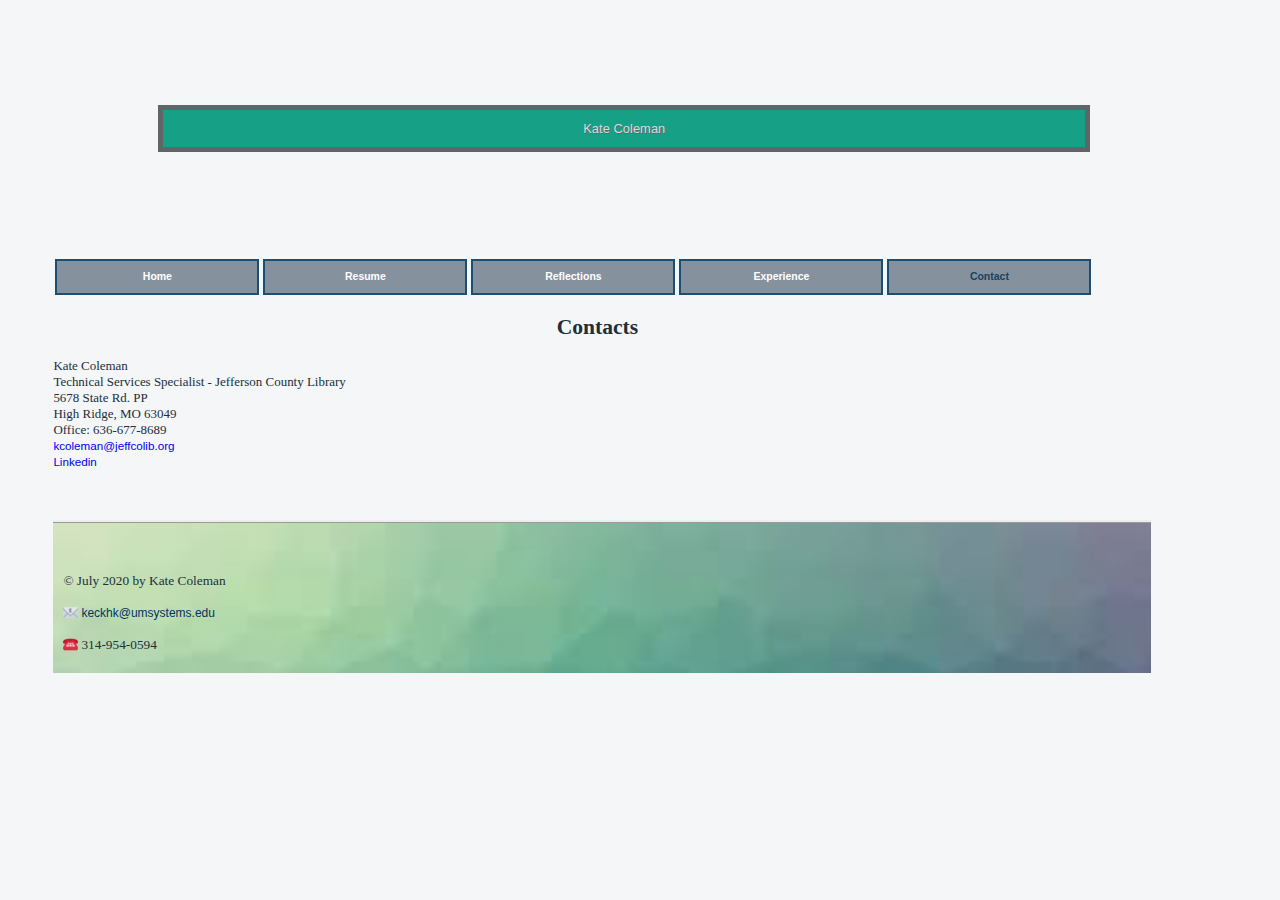
==== islt_7310/contacts.html @ 7cc0c904 "Add files via upload" ====
<!DOCTYPE html>
 <html lang="en-US">
 <head>              
     <!--
*****************************************************
Title:  Contact Page

Use:  To allow users to fill out and submit the contact form.

Author:  Kate Coleman

School/Term:  University of Missouri-Columbia, Summer term 2020

Developed: July 19, 2020

Tested:  July 19, 2020; Passed on Firefox and Chrome browsers.
************************************************************
      -->
  <meta charset="utf-8">              
  <title>Kate Coleman Contacts</title>
     
     <link rel="stylesheet"
      href="style.css">
     
     <link rel="stylesheet"
      href="nav.css"> 
     
          <meta name="viewport" content="width=device-width, initial-scale=1">

     
  <style>
      
      h2 a:link {color: #7FB3D5; text-decoration: none; font-size: 30pt;}
      h2 a:visited {color: #2980B9; text-decoration: none; font-size: 30pt;}
      h2 a:hover {color: dimgrey ;text-decoration: none; font-size: 25pt;}
      
     </style>
  </head>
     
        <h1>Kate Coleman</h1>    
      
      <nav id="nav_menu">
          <ul>
            <li><a href="index.html">Home</a></li>
            <li><a href="resume.html">Resume</a></li>
              <li><a href="reflection.html">Reflections</a></li>
            <li><a href="experience.html">Experience</a>
                <ul>
                    <li><a href="link.html">Goal 1</a></li>
                    <li><a href="link.html">Goal 2</a></li>
                    <li><a href="link.html">Goal 3</a></li>
                </ul>  
            </li>
            <li><a href="contacts.html" class="current">Contact</a></li>  
          </ul>
      </nav>
      
   <h2>Contacts</h2>
      
      <p>
      Kate Coleman
      <br/>
      Technical Services Specialist - Jefferson County Library
      <br/>
      5678 State Rd. PP
      <br/>
          High Ridge, MO 63049
      <br/>
          Office: 636-677-8689
    <br/>
          <a href="mailto:kcoleman@jeffcolib.org">kcoleman@jeffcolib.org</a>
        <br/>
          <a href="https://www.linkedin.com/in/kate-coleman-70ab35162/">Linkedin</a>
      </p>
      
   <footer>
        <div class="footer">
            &copy; July 2020 by Kate Coleman
        </div>
        
        <div class="footer">
        <br>
        <img src="images/email.png" alt="email icon" class="icon">
            <a href="mailto:keckhk@umsystems.edu"> keckhk@umsystems.edu</a>        
        </div>
        
        <div class="footer">
        <br>
        <img src="images/phone.png" alt="phone icon" class="icon">
        314-954-0594
        </div>
        
   </footer>      

</html>
---- islt_7310/style.css ----
/*************************************************************
*Description: Primary style sheet for librariankate.github.io
*Author: Kate Coleman
*School/Term:  University of Missouri-Columbia, Summer term 2020
*Developed: June 27, 2020
*Tested:  July 06, 2020; Passed on Firefox and Chrome browsers.
*************************************************************/
body {
    width: 85%;
    padding: 0% 3% 5% 3%;
    background-color: #F4F6F7;
    margin: 15px;
    max-width: 1200px;
}
body
h1 {color: #D7DBDD; 
    font-size: 20pt; 
    font: normal normal 30pt Optima, serif;
    text-align: center;
    text-shadow: 1px 1px #626567;
    font-family: sans-serif;
    width: 900px;
    border: 5px solid #626567;
    background-color: #16A085;
    margin: 105px;
    padding: 1%;
}  

h2 {
    text-align: center;
}
a:hover{color:dodgerblue; text-decoration: none; font-size: 10pt;}

h3 {color: #1F618D; font-size: 14pt;}
body {color: #212F3C;}
img {float: right;}
img {
    margin: 20px; 
    padding: 10px;
}

body blockquote {
    font-size: 16pt;
    font-family: fantasy;
    border: 1px solid #212F3C;
    padding: 2%;
    background-color: #16A085;
    text-align: center;
}

/*************footer styling**************/

.footer {font-size: 10pt;}

footer a:link {color:#003366;}
    footer a:visited {color:lightskyblue;}
    footer a:hover {color:rebeccapurple;}
    footer a:focus {color:rebeccapurple;}
    footer a:active {color:black;}

    a {
        text-decoration: none; 
        font-size: 10pt; 
        font-family: sans-serif;
        } 

footer {
    border-top-style: ridge;
    padding-top: 20px;
    padding-left: 10px;
    margin-left: 0;
}

footer {width: 100%;
    height: 100px;
    padding-top: 50px;
    margin-top: 50px;
    background-image: url(images/footerbackground.jpg);
    background-repeat: no-repeat;
    background-size: cover;}

.icon {height: 15px;
    width: 15px;
    border: none;
    padding: 0;
    margin: 0;
    padding-right: 3px;
    float: left;
}

.icon:hover {
    transform: scale(1.5)
}

footer {clear: both;}

#hamburger {display: none;
        }

/**************media queries go here after the main CSS**************/

 @media (max-width: 640px)  {
    #hamburger {
        display: none;
        float:left;
        width: 26px;
        font-size: 2em;
        margin: 5px;
    }
}
    
img {max-width:100%; height: auto;}

body, h1, p, h3, ul, li, blockquote, footer, a, h4, section, table, caption
    
    {font-size:90% !important;} }
---- islt_7310/nav.css ----
#nav_menu ul {    list-style-type: none;
}

#nav_menu ul li {float: left;
}

#nav_menu ul li a {
    text-align: center;
    display: block;
    width: 200px;
    padding: 1em 0;        /*padding above and below a elements*/
    text-decoration: none;
    background-color: #85929E;
    color: white;
    font-weight: bold;
    border-right: 2px solid #1B4F72;
    border-left: 2px solid #1B4F72;
    border-top: 2px solid #1B4F72;
    border-bottom: 2px solid #1B4F72;
}
#nav_menu ul li.alastitem {border-right: none;}
#nav_menu ul li a.current {color: #154360;}

/*************CSS for operation of menus***************/

#nav_menu ul {
    list-style: none;                 /*Removes bullets from all ul elements*/
    position: relative;               /*So submenues can be positioned*/
}

#nav_menu ul li {float: left;}         /*display items horizontally*/

#nav_menu ul ul {
    display: none;                     /*Don't display submenues until hover of li*/
    position: absolute;
    top: 100%;                          /*Position submenue at bottom of main menu*/
}

#nav_menu ul ul li {float: none;}        /*Display submenus vertically*/
#nav_menu ul li:hover > ul {            /*Select ul child of li element*/
    display: block;}                     /*Display submenu on hover of li element*/

#nav_menu > ul::after {
    content: "";                         /*Add empty content to the end of the first ul*/
    display: block;                      /*Display that content as a block element*/
    clear: both;                         /*Stop the floating of the li elements*/
}

/********************format and position the main navigation menu******************/
        nav {
            top: 0px;   
        }
        nav ul {
            list-style-type: none;
            margin: 0;
            padding: 0;
        }
        nav>ul li {
            position: relative; /*we must add a position to our main navigation bar so we can position a drop-down properly */
            text-align: center;
            font-weight: bold;
            color: darkmagenta;
            float: left;
        }
        nav a {
            text-decoration: none;
            display: inline-block;
            border: 3px solid black;
            padding: 15px 15px 15px 15px;
            width: 150px; /*this is important to set so our drop-down doesn't go across the page*/
            margin: 2px;
        }

/************format all navigation <a> elements********************/
        nav a:link{
            background-color: #154360;
        }
        nav a:hover, nav a:focus {
            background-color: #117864;
        }
        nav a:active{
            background-color: aquamarine;
        }

/*****************position sub-menu or drop-down********************/
        nav ul>li ul {
            position: absolute;
            top: 100%;
            display: none;
        }
        nav ul ul li {
            float:none;
        }

/********************special hover to display the drop-down****************/
        nav>ul>li:hover>ul{
            display: block;
        }

#hamburger {display: none;
        }

@media (max-width:640px){

#hamburger {
        display: inline-block;
        float:left;
        width: 26px;
        font-size: 2em;
        margin: 5px;
    }
}

    
    .mobileHide:hover {
        display: none;}
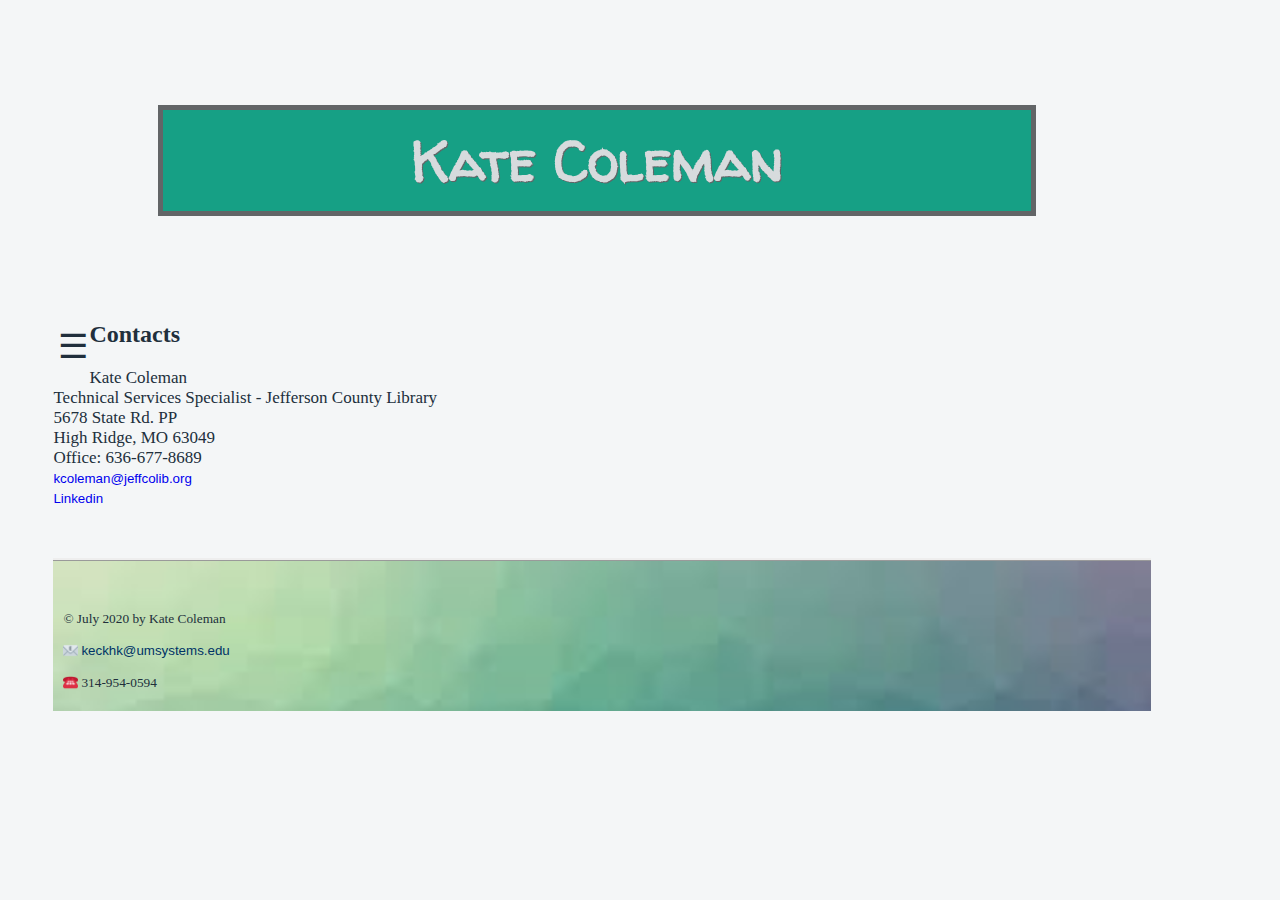
==== commit 5337b13e: "Add files via upload" ====
--- a/islt_7310/contacts.html
+++ b/islt_7310/contacts.html
@@ -40,15 +40,18 @@
         <h1>Kate Coleman</h1>    
       
       <nav id="nav_menu">
+          
+          <label id="hamburger">&#9776;</label>
+          
           <ul>
             <li><a href="index.html">Home</a></li>
             <li><a href="resume.html">Resume</a></li>
               <li><a href="reflection.html">Reflections</a></li>
             <li><a href="experience.html">Experience</a>
                 <ul>
-                    <li><a href="link.html">Goal 1</a></li>
-                    <li><a href="link.html">Goal 2</a></li>
-                    <li><a href="link.html">Goal 3</a></li>
+                    <li><a href="link.html">2002-2010</a></li>
+                    <li><a href="link.html">2010-2017</a></li>
+                    <li><a href="link.html">2017-Present</a></li>
                 </ul>  
             </li>
             <li><a href="contacts.html" class="current">Contact</a></li>  
--- a/islt_7310/style.css
+++ b/islt_7310/style.css
@@ -5,21 +5,27 @@
 *Developed: June 27, 2020
 *Tested:  July 06, 2020; Passed on Firefox and Chrome browsers.
 *************************************************************/
+@font-face { 
+
+font-family: WalterTurncoat;
+src: url(images/WalterTurncoat-Regular.ttf);
+}
+
+
 body {
     width: 85%;
     padding: 0% 3% 5% 3%;
     background-color: #F4F6F7;
     margin: 15px;
     max-width: 1200px;
-}
-body
+    font-size: 17px;
+} 
+
 h1 {color: #D7DBDD; 
-    font-size: 20pt; 
-    font: normal normal 30pt Optima, serif;
+    font-size: 3.5rem; 
+    font-family: WalterTurncoat;
     text-align: center;
     text-shadow: 1px 1px #626567;
-    font-family: sans-serif;
-    width: 900px;
     border: 5px solid #626567;
     background-color: #16A085;
     margin: 105px;
@@ -27,7 +33,8 @@
 }  
 
 h2 {
-    text-align: center;
+    text-align: left;  
+    font-size: 1.5rem;
 }
 a:hover{color:dodgerblue; text-decoration: none; font-size: 10pt;}
 
@@ -66,7 +73,7 @@
 
 footer {
     border-top-style: ridge;
-    padding-top: 20px;
+    padding-top: 10px;
     padding-left: 10px;
     margin-left: 0;
 }
@@ -94,24 +101,29 @@
 
 footer {clear: both;}
 
+footer img:hover{
+    transform:scale(1.5);
+}
+
 #hamburger {display: none;
         }
 
 /**************media queries go here after the main CSS**************/
 
- @media (max-width: 640px)  {
-    #hamburger {
-        display: none;
-        float:left;
-        width: 26px;
-        font-size: 2em;
-        margin: 5px;
+
+ @media print {
+    *{background: transparent !important;
+        color: black !important;
+        box-shadow: none !important;
+        text-shadow: none !important;
+        margin: 0;
     }
-}
     
 img {max-width:100%; height: auto;}
 
 body, h1, p, h3, ul, li, blockquote, footer, a, h4, section, table, caption
     
-    {font-size:90% !important;} }
+    {font-size: 90% !important;
+     } 
+}
     --- a/islt_7310/nav.css
+++ b/islt_7310/nav.css
@@ -1,8 +1,3 @@
-#nav_menu ul {    list-style-type: none;
-}
-
-#nav_menu ul li {float: left;
-}
 
 #nav_menu ul li a {
     text-align: center;
@@ -18,25 +13,25 @@
     border-top: 2px solid #1B4F72;
     border-bottom: 2px solid #1B4F72;
 }
-#nav_menu ul li.alastitem {border-right: none;}
-#nav_menu ul li a.current {color: #154360;}
+
 
 /*************CSS for operation of menus***************/
 
 #nav_menu ul {
     list-style: none;                 /*Removes bullets from all ul elements*/
-    position: relative;               /*So submenues can be positioned*/
+    position: relative;               /*So submenus can be positioned*/
 }
 
 #nav_menu ul li {float: left;}         /*display items horizontally*/
 
 #nav_menu ul ul {
-    display: none;                     /*Don't display submenues until hover of li*/
+    display: none;                     /*Don't display submenus until hover of li*/
     position: absolute;
-    top: 100%;                          /*Position submenue at bottom of main menu*/
+    top: 100%;                          /*Position submenu at bottom of main menu*/
 }
 
 #nav_menu ul ul li {float: none;}        /*Display submenus vertically*/
+
 #nav_menu ul li:hover > ul {            /*Select ul child of li element*/
     display: block;}                     /*Display submenu on hover of li element*/
 
@@ -93,24 +88,24 @@
         }
 
 /********************special hover to display the drop-down****************/
-        nav>ul>li:hover>ul{
-            display: block;
-        }
-
-#hamburger {display: none;
-        }
-
-@media (max-width:640px){
-
-#hamburger {
-        display: inline-block;
-        float:left;
-        width: 26px;
-        font-size: 2em;
-        margin: 5px;
-    }
+        #hamburger {
+display: inline-block;
+float:left;
+width: 26px;
+font-size: 2em;
+margin: 5px;
 }
 
-    
-    .mobileHide:hover {
-        display: none;}    +nav ul{
+display: none;
+}
+
+nav:hover ul{
+display: block;
+}
+
+#mobileHide:hover {
+display: none;
+}
+
+
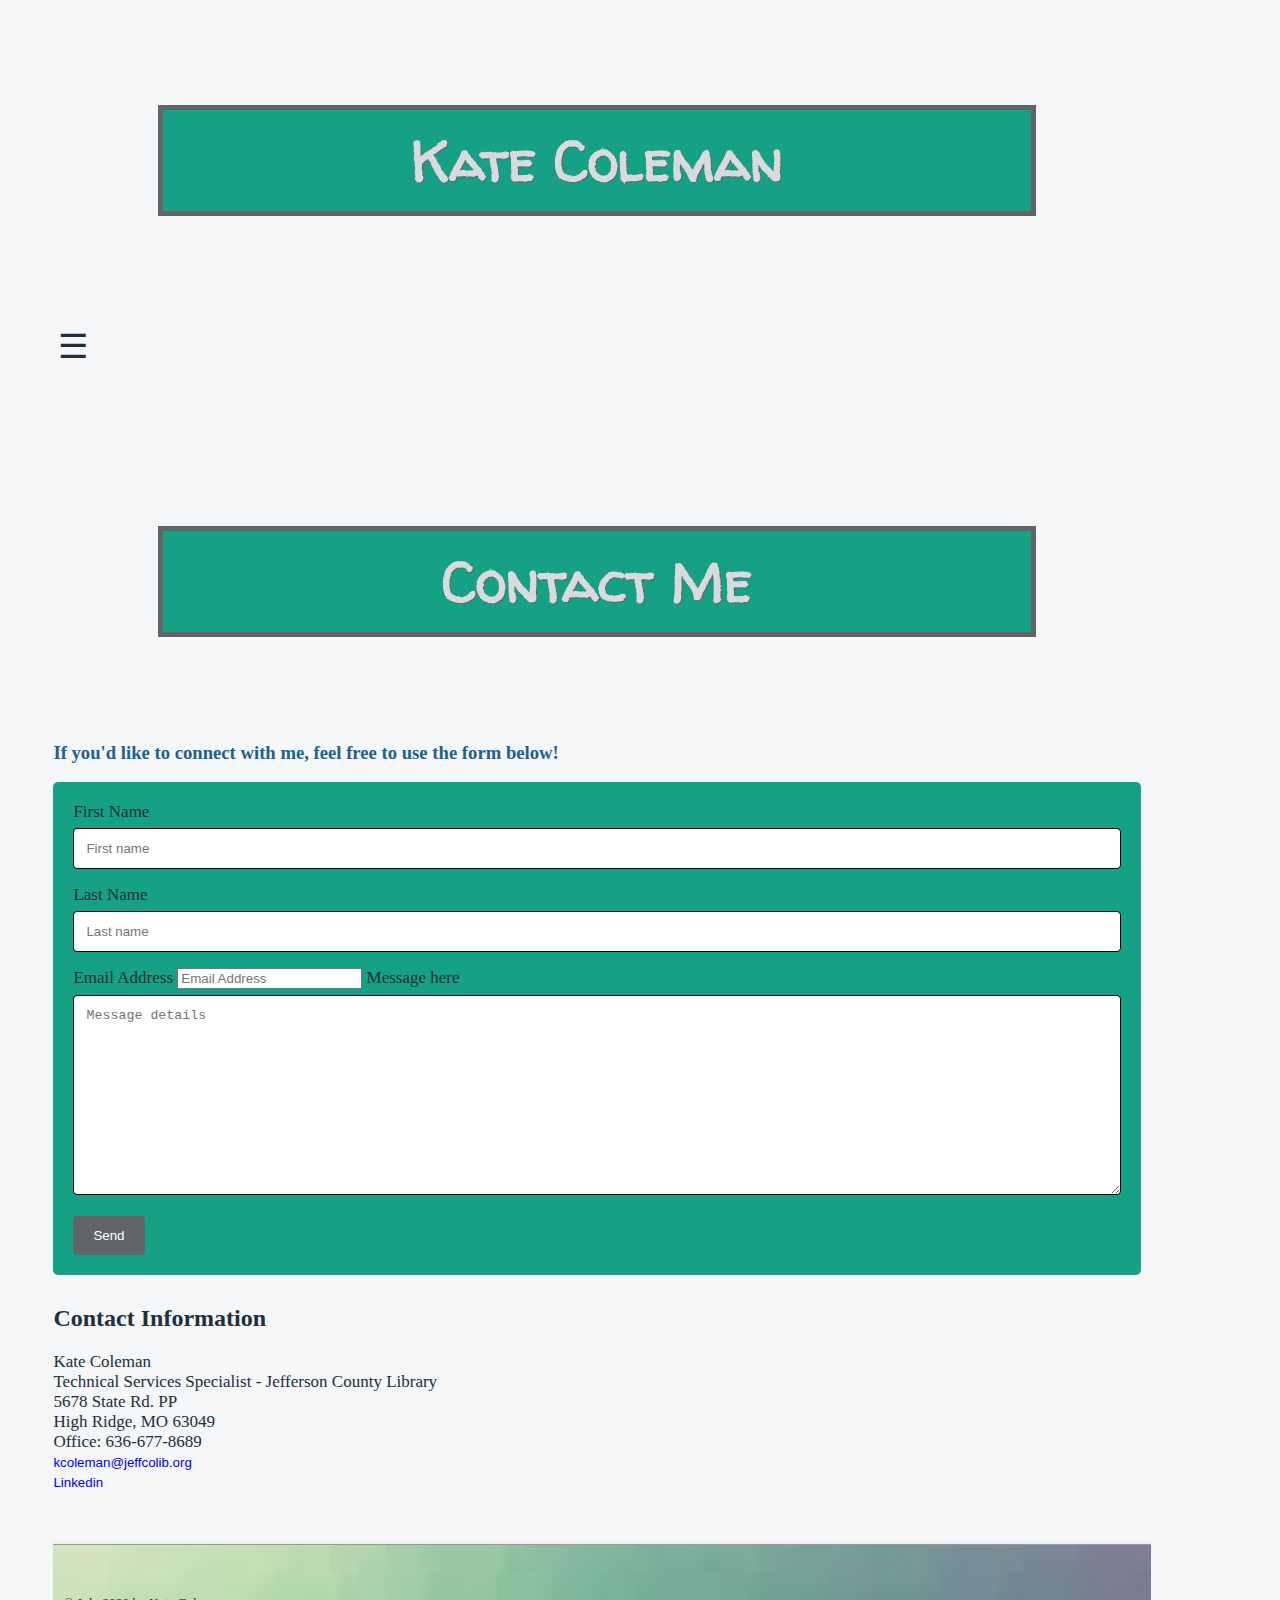
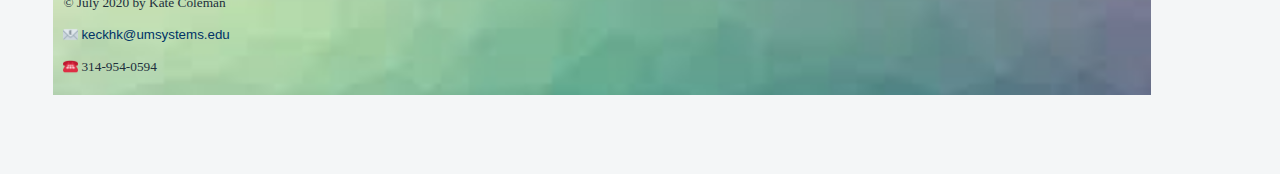
==== commit 73f6d993: "Add files via upload" ====
--- a/islt_7310/contacts.html
+++ b/islt_7310/contacts.html
@@ -26,15 +26,69 @@
       href="nav.css"> 
      
           <meta name="viewport" content="width=device-width, initial-scale=1">
+     
+ <style>
+/*Styling for this page only*/
+ 
+     main {float: left;
+            width: 73%;
+         margin-top: 0;}
+     
+     aside {float: left;
+        width: 22%; padding-left:10px;
+     margin-top: 0;
+     padding-top: 0;
+     padding-bottom: 20px;
+     text-align: center;}
+     
+     aside a  {
+        font-size: 14pt;
+         color: black;
+         font-weight: 300;
+         text-decoration: underline;
+     }
+     
+     aside a:hover, a:focus {color: darkgray;}
+     
+     footer {clear: both;}
+     
+/*CSS for form*/
+     
+     input[type=text], select, textarea {
+         width: 100%;
+         padding: 12px;
+         border: 1px solid black;
+         border-radius: 4px;
+         box-sizing: border-box;
+         margin-top: 6px;
+         margin-bottom: 16px;
+         resize: vertical
+     }
+     
+     input[type=submit] {
+         background-color: #626567;
+         color: white;
+         padding: 12px 20px;
+         border: none;
+         border-radius: 4px;
+         cursor: pointer;
+     }
+     
+     input[type=submit]:hover {
+         background-color: darkgrey;
+     }
+     
+     .form {
+         border-radius: 5px;
+         background-color: #16A085;
+         padding: 20px;
+         margin-bottom: 30px;
+     } 
+     
+ </style>
 
      
-  <style>
-      
-      h2 a:link {color: #7FB3D5; text-decoration: none; font-size: 30pt;}
-      h2 a:visited {color: #2980B9; text-decoration: none; font-size: 30pt;}
-      h2 a:hover {color: dimgrey ;text-decoration: none; font-size: 25pt;}
-      
-     </style>
+
   </head>
      
         <h1>Kate Coleman</h1>    
@@ -42,6 +96,7 @@
       <nav id="nav_menu">
           
           <label id="hamburger">&#9776;</label>
+          
           
           <ul>
             <li><a href="index.html">Home</a></li>
@@ -57,8 +112,34 @@
             <li><a href="contacts.html" class="current">Contact</a></li>  
           </ul>
       </nav>
+     <br>
+          <br>
+          <br>
+          <br>
+     <br>
+     
+    <h1>Contact Me</h1>
+    <h3>If you'd like to connect with me, feel free to use the form below!</h3>
+    
+     <div class="form">
+     
+     <form action="mailto:keckhk@umsystems.edu?Subject=ContactPage" method="post" enctype="text/plain">
+         
+         <label for="fname">First Name</label>
+            <input type="text" id="fname" name="firstname" required placeholder="First name">
+         <label for="lname">Last Name</label>
+            <input type="text" id="lname" name="lastname" required placeholder="Last name">
+         <label for="email">Email Address</label>
+            <input type="email" id="email" name="email" required placeholder="Email Address">
+         <label for="message">Message here</label>
+            <textarea id="message" name="message" required placeholder="Message details" style="height:200px"></textarea>
+         <input type="submit" value="Send">
+         </form>
+     </div>
+     
       
-   <h2>Contacts</h2>
+   <h2>Contact Information</h2>
+    
       
       <p>
       Kate Coleman
@@ -75,7 +156,7 @@
         <br/>
           <a href="https://www.linkedin.com/in/kate-coleman-70ab35162/">Linkedin</a>
       </p>
-      
+     
    <footer>
         <div class="footer">
             &copy; July 2020 by Kate Coleman
--- a/islt_7310/style.css
+++ b/islt_7310/style.css
@@ -54,6 +54,29 @@
     background-color: #16A085;
     text-align: center;
 }
+
+/**********************table styling********************/
+
+table {width: 100%;}
+
+table{
+    border: 1px solid black;
+    border-collapse: collapse;}
+th, td {
+    border: 1px solid black;
+    padding: .2em .7em;
+    text-align: center;}
+
+thread th {font-size: 1.4rem;
+            background-color: floralwhite;
+            color: darkgray;
+            font-variant: small-caps;}
+
+#degrees td {font-size: 1.25rem;
+            text-align: center;}
+
+#degrees tr:nth-child(even) {background-color: lightblue;}
+
 
 /*************footer styling**************/
 
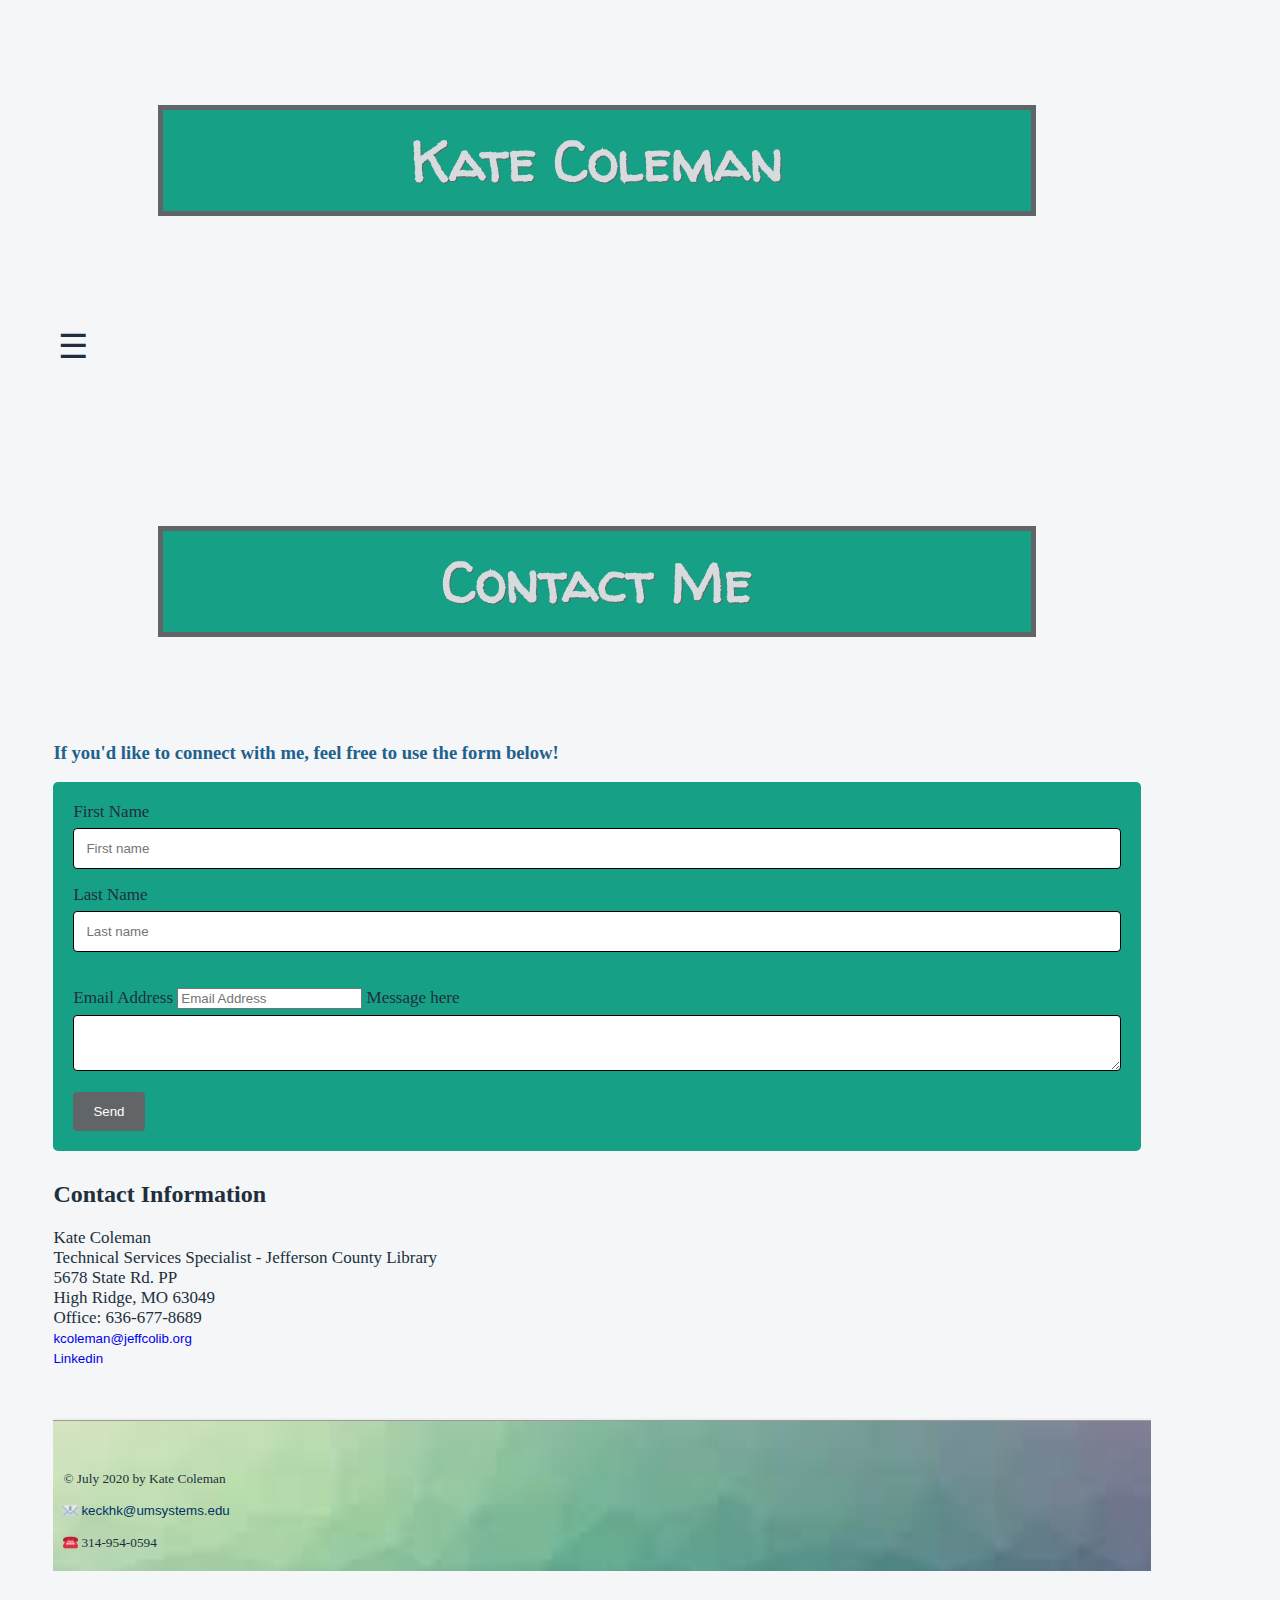
==== commit 4b4ea07b: "Add files via upload" ====
--- a/islt_7310/contacts.html
+++ b/islt_7310/contacts.html
@@ -24,6 +24,8 @@
      
      <link rel="stylesheet"
       href="nav.css"> 
+     
+     <link rel="icon" type="image/png" href="images/favicon.png">
      
           <meta name="viewport" content="width=device-width, initial-scale=1">
      
@@ -102,11 +104,11 @@
             <li><a href="index.html">Home</a></li>
             <li><a href="resume.html">Resume</a></li>
               <li><a href="reflection.html">Reflections</a></li>
-            <li><a href="experience.html">Experience</a>
+            <li><a href="Experience.html">Experience</a>
                 <ul>
-                    <li><a href="link.html">2002-2010</a></li>
-                    <li><a href="link.html">2010-2017</a></li>
-                    <li><a href="link.html">2017-Present</a></li>
+                    <li><a href="Experience.html#2002-2010.html">2002-2010</a></li>
+                    <li><a href="Experience.html#2010-2017.html">2010-2017</a></li>
+                    <li><a href="Experience.html#2017-Present.html">2017-Present</a></li>
                 </ul>  
             </li>
             <li><a href="contacts.html" class="current">Contact</a></li>  
@@ -129,10 +131,12 @@
             <input type="text" id="fname" name="firstname" required placeholder="First name">
          <label for="lname">Last Name</label>
             <input type="text" id="lname" name="lastname" required placeholder="Last name">
+         <br>
+         <br>
          <label for="email">Email Address</label>
             <input type="email" id="email" name="email" required placeholder="Email Address">
          <label for="message">Message here</label>
-            <textarea id="message" name="message" required placeholder="Message details" style="height:200px"></textarea>
+            <textarea id="message" name="message" required placeholder="Message details"> </textarea>
          <input type="submit" value="Send">
          </form>
      </div>
--- a/islt_7310/nav.css
+++ b/islt_7310/nav.css
@@ -96,16 +96,18 @@
 margin: 5px;
 }
 
-nav ul{
-display: none;
+nav ul, nav:active ul {
+    display: none;
+    position: absolute;
+    padding: 20px 20px 20px 0px;
+    top: 20px;
 }
 
 nav:hover ul{
-display: block;
+display: inline-block;
 }
 
 #mobileHide:hover {
 display: none;
 }
 
-
